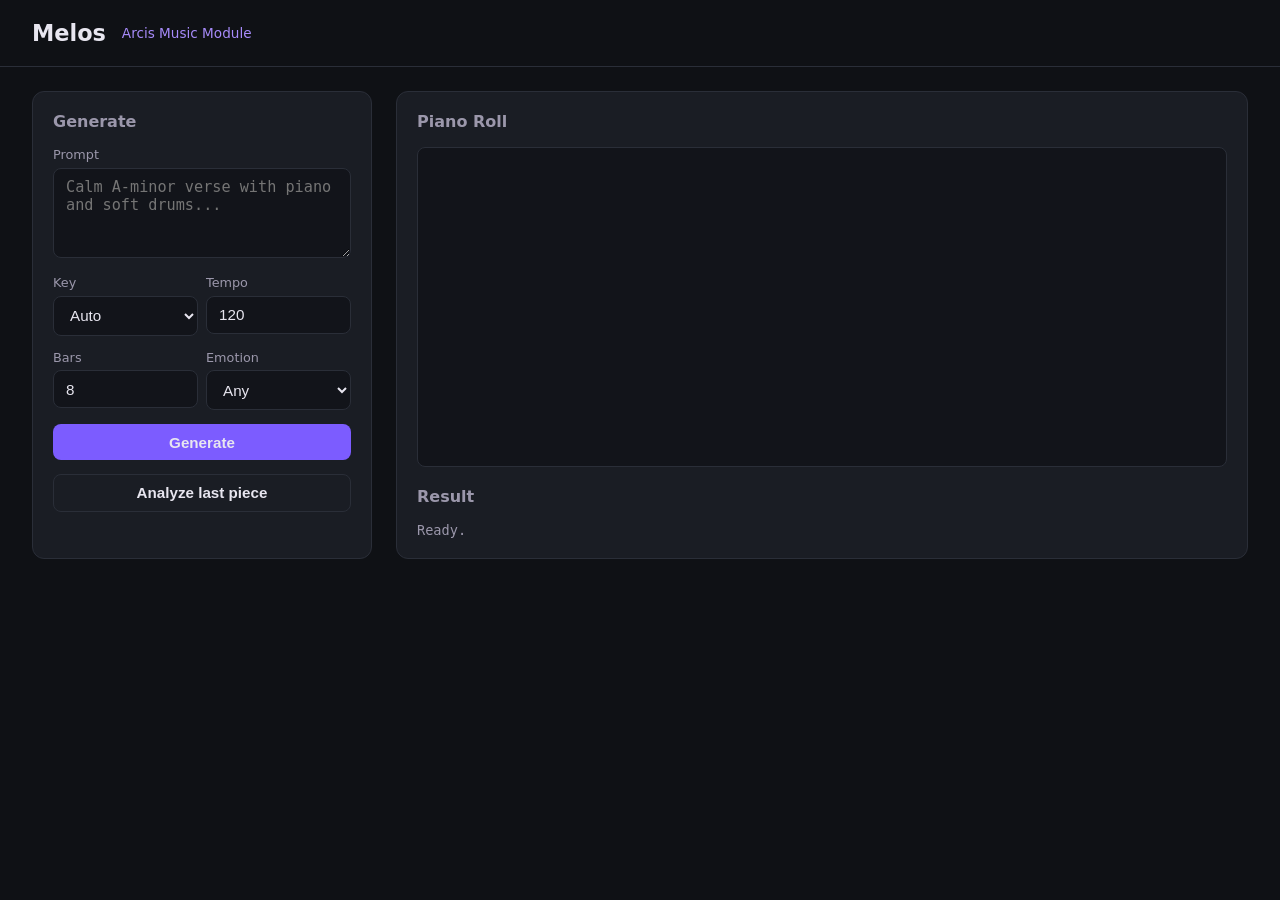
==== src/media/melos/gui/index.html @ e63b9f10 "Add user-friendly Melos web GUI (static frontend)" ====
<!DOCTYPE html>
<html lang="en">
<head>
<meta charset="UTF-8">
<meta name="viewport" content="width=device-width, initial-scale=1.0">
<title>Melos — Arcis Music</title>
<style>
  :root {
    --bg: #0f1115;
    --panel: #1a1d24;
    --accent: #7c5cff;
    --accent-soft: #a78bfa;
    --text: #e8e6f0;
    --muted: #9b97ab;
    --border: #2a2e38;
  }
  * { box-sizing: border-box; }
  body {
    margin: 0;
    font-family: system-ui, -apple-system, Segoe UI, Roboto, sans-serif;
    background: var(--bg);
    color: var(--text);
    min-height: 100vh;
  }
  header {
    padding: 1.25rem 2rem;
    border-bottom: 1px solid var(--border);
    display: flex;
    align-items: center;
    gap: 1rem;
  }
  header h1 { margin: 0; font-size: 1.4rem; font-weight: 600; }
  header .tag { color: var(--accent-soft); font-size: 0.85rem; }
  main {
    display: grid;
    grid-template-columns: 340px 1fr;
    gap: 1.5rem;
    padding: 1.5rem 2rem;
    max-width: 1400px;
    margin: 0 auto;
  }
  .panel {
    background: var(--panel);
    border: 1px solid var(--border);
    border-radius: 12px;
    padding: 1.25rem;
  }
  h2 { margin: 0 0 1rem; font-size: 1rem; font-weight: 600; color: var(--muted); }
  label { display: block; font-size: 0.8rem; color: var(--muted); margin-bottom: 0.35rem; }
  input, select, textarea, button {
    width: 100%;
    background: #12141a;
    border: 1px solid var(--border);
    color: var(--text);
    border-radius: 8px;
    padding: 0.6rem 0.75rem;
    font-size: 0.95rem;
    margin-bottom: 0.85rem;
  }
  textarea { min-height: 90px; resize: vertical; }
  button {
    background: var(--accent);
    border: none;
    font-weight: 600;
    cursor: pointer;
    transition: background 0.15s;
  }
  button:hover { background: #6a4de0; }
  button.secondary { background: transparent; border: 1px solid var(--border); }
  .row { display: flex; gap: 0.5rem; }
  .row > * { flex: 1; }
  #piano-roll {
    height: 320px;
    background: #12141a;
    border-radius: 8px;
    border: 1px solid var(--border);
    position: relative;
    overflow: hidden;
  }
  .note-bar {
    position: absolute;
    background: var(--accent);
    border-radius: 3px;
    opacity: 0.9;
  }
  #output {
    white-space: pre-wrap;
    font-family: ui-monospace, SFMono-Regular, Menlo, monospace;
    font-size: 0.85rem;
    color: var(--muted);
    max-height: 200px;
    overflow: auto;
  }
  @media (max-width: 800px) {
    main { grid-template-columns: 1fr; }
  }
</style>
</head>
<body>
<header>
  <h1>Melos</h1>
  <span class="tag">Arcis Music Module</span>
</header>

<main>
  <div class="panel">
    <h2>Generate</h2>
    <label>Prompt</label>
    <textarea id="prompt" placeholder="Calm A-minor verse with piano and soft drums..."></textarea>

    <div class="row">
      <div>
        <label>Key</label>
        <select id="key">
          <option value="">Auto</option>
          <option>C major</option><option>A minor</option>
          <option>G major</option><option>E minor</option>
          <option>D major</option><option>B minor</option>
        </select>
      </div>
      <div>
        <label>Tempo</label>
        <input type="number" id="tempo" value="120" min="40" max="200">
      </div>
    </div>

    <div class="row">
      <div>
        <label>Bars</label>
        <input type="number" id="bars" value="8" min="1" max="64">
      </div>
      <div>
        <label>Emotion</label>
        <select id="emotion">
          <option value="">Any</option>
          <option>calm</option><option>energetic</option>
          <option>happy</option><option>sad</option>
          <option>dark</option><option>bright</option>
        </select>
      </div>
    </div>

    <button id="generate">Generate</button>
    <button class="secondary" id="analyze">Analyze last piece</button>
  </div>

  <div class="panel">
    <h2>Piano Roll</h2>
    <div id="piano-roll"></div>
    <h2 style="margin-top:1.25rem">Result</h2>
    <div id="output">Ready.</div>
  </div>
</main>

<script>
const API = window.location.origin; // same origin as Arcis server

function drawRoll(notes) {
  const roll = document.getElementById('piano-roll');
  roll.innerHTML = '';
  if (!notes || !notes.length) return;
  const maxTick = Math.max(...notes.map(n => n.start_tick + n.duration_ticks), 1);
  const minPitch = Math.min(...notes.map(n => n.pitch));
  const maxPitch = Math.max(...notes.map(n => n.pitch));
  const range = Math.max(maxPitch - minPitch, 1);
  notes.forEach(n => {
    const bar = document.createElement('div');
    bar.className = 'note-bar';
    const left = (n.start_tick / maxTick) * 100;
    const width = (n.duration_ticks / maxTick) * 100;
    const top = ((maxPitch - n.pitch) / range) * 100;
    bar.style.left = left + '%';
    bar.style.width = Math.max(width, 0.8) + '%';
    bar.style.top = top + '%';
    bar.style.height = '8%';
    roll.appendChild(bar);
  });
}

let lastPiece = null;

document.getElementById('generate').onclick = async () => {
  const prompt = document.getElementById('prompt').value;
  const tempo = Number(document.getElementById('tempo').value);
  const bars = Number(document.getElementById('bars').value);
  const emotion = document.getElementById('emotion').value;
  const key = document.getElementById('key').value;

  document.getElementById('output').textContent = 'Generating...';
  try {
    // Calls Arcis agent tool endpoint (adjust path to match your router)
    const res = await fetch(API + '/api/melos/generate', {
      method: 'POST',
      headers: { 'Content-Type': 'application/json' },
      body: JSON.stringify({
        text: prompt,
        attributes: {
          tempo_bpm: tempo,
          bars,
          emotion: emotion || null,
          // key parsing left simple for now
        }
      })
    });
    const data = await res.json();
    lastPiece = data.piece || data;
    const notes = (lastPiece.tracks && lastPiece.tracks[0] && lastPiece.tracks[0].events) || [];
    drawRoll(notes);
    document.getElementById('output').textContent = JSON.stringify(data, null, 2);
  } catch (e) {
    document.getElementById('output').textContent = 'Error: ' + e.message +
      '\n\n(Make sure Arcis is running and the /api/melos/* routes are registered.)';
  }
};

document.getElementById('analyze').onclick = async () => {
  if (!lastPiece) {
    document.getElementById('output').textContent = 'Generate a piece first.';
    return;
  }
  document.getElementById('output').textContent = 'Analyzing...';
  try {
    const res = await fetch(API + '/api/melos/analyze', {
      method: 'POST',
      headers: { 'Content-Type': 'application/json' },
      body: JSON.stringify({ piece: lastPiece })
    });
    const data = await res.json();
    document.getElementById('output').textContent = JSON.stringify(data, null, 2);
  } catch (e) {
    document.getElementById('output').textContent = 'Error: ' + e.message;
  }
};
</script>
</body>
</html>
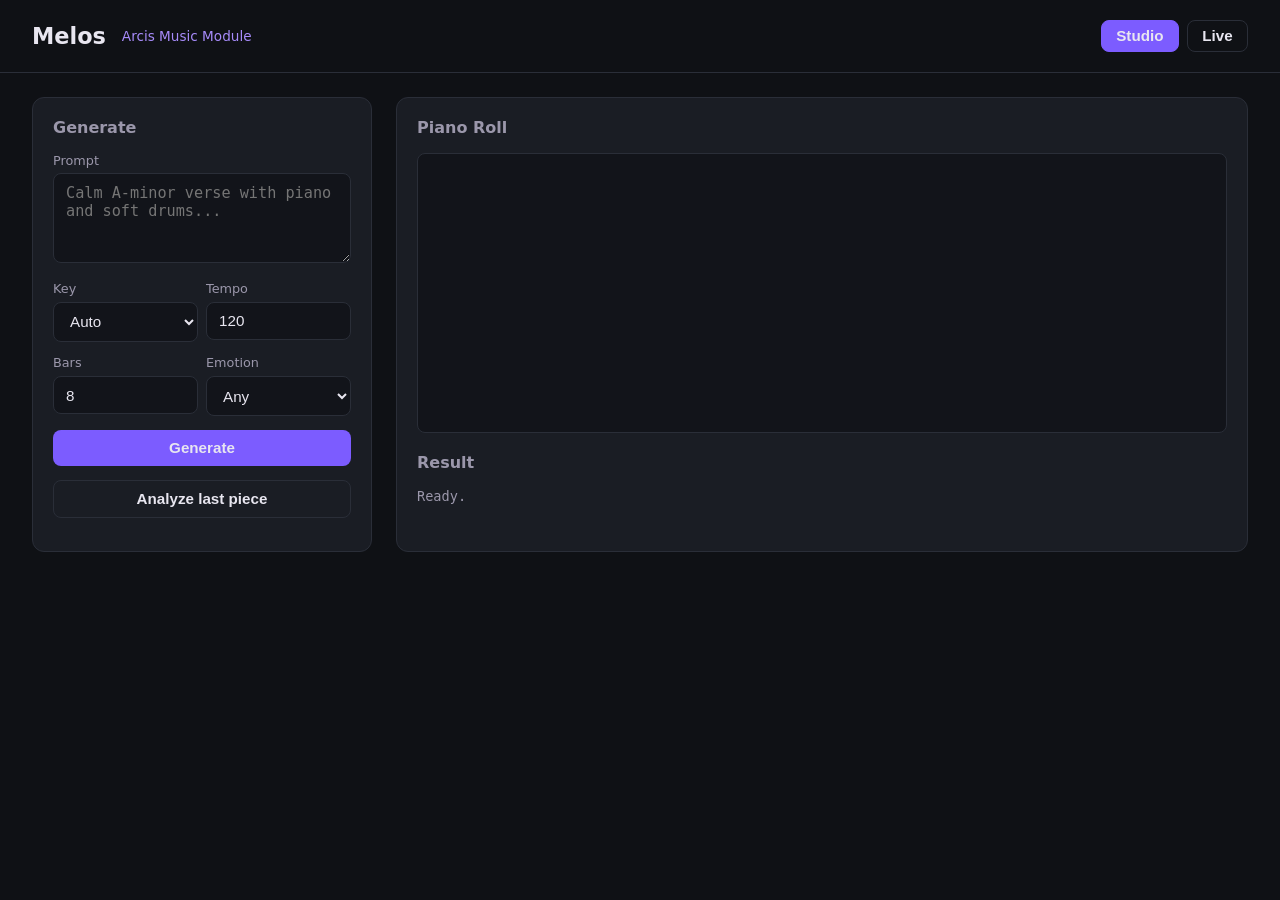
==== commit be57c2fe: "Melos live performance mode: streaming GUI + AI MIDI tone modulation from crowd prompts" ====
--- a/src/media/melos/gui/index.html
+++ b/src/media/melos/gui/index.html
@@ -13,6 +13,7 @@
     --text: #e8e6f0;
     --muted: #9b97ab;
     --border: #2a2e38;
+    --live: #22c55e;
   }
   * { box-sizing: border-box; }
   body {
@@ -31,6 +32,19 @@
   }
   header h1 { margin: 0; font-size: 1.4rem; font-weight: 600; }
   header .tag { color: var(--accent-soft); font-size: 0.85rem; }
+  .tabs {
+    display: flex;
+    gap: 0.5rem;
+    margin-left: auto;
+  }
+  .tabs button {
+    width: auto;
+    padding: 0.4rem 0.9rem;
+    margin: 0;
+    background: transparent;
+    border: 1px solid var(--border);
+  }
+  .tabs button.active { background: var(--accent); border-color: var(--accent); }
   main {
     display: grid;
     grid-template-columns: 340px 1fr;
@@ -67,10 +81,11 @@
   }
   button:hover { background: #6a4de0; }
   button.secondary { background: transparent; border: 1px solid var(--border); }
+  button.live { background: var(--live); }
   .row { display: flex; gap: 0.5rem; }
   .row > * { flex: 1; }
-  #piano-roll {
-    height: 320px;
+  #piano-roll, #live-roll {
+    height: 280px;
     background: #12141a;
     border-radius: 8px;
     border: 1px solid var(--border);
@@ -83,13 +98,24 @@
     border-radius: 3px;
     opacity: 0.9;
   }
-  #output {
+  #output, #live-status {
     white-space: pre-wrap;
     font-family: ui-monospace, SFMono-Regular, Menlo, monospace;
     font-size: 0.85rem;
     color: var(--muted);
-    max-height: 200px;
+    max-height: 160px;
     overflow: auto;
+  }
+  .hidden { display: none; }
+  .crowd-feed {
+    max-height: 120px;
+    overflow-y: auto;
+    font-size: 0.8rem;
+    color: var(--muted);
+    background: #12141a;
+    border-radius: 8px;
+    padding: 0.5rem;
+    margin-bottom: 0.75rem;
   }
   @media (max-width: 800px) {
     main { grid-template-columns: 1fr; }
@@ -100,50 +126,28 @@
 <header>
   <h1>Melos</h1>
   <span class="tag">Arcis Music Module</span>
+  <div class="tabs">
+    <button id="tab-studio" class="active">Studio</button>
+    <button id="tab-live">Live</button>
+  </div>
 </header>
 
-<main>
+<main id="studio-view">
   <div class="panel">
     <h2>Generate</h2>
     <label>Prompt</label>
     <textarea id="prompt" placeholder="Calm A-minor verse with piano and soft drums..."></textarea>
-
     <div class="row">
-      <div>
-        <label>Key</label>
-        <select id="key">
-          <option value="">Auto</option>
-          <option>C major</option><option>A minor</option>
-          <option>G major</option><option>E minor</option>
-          <option>D major</option><option>B minor</option>
-        </select>
-      </div>
-      <div>
-        <label>Tempo</label>
-        <input type="number" id="tempo" value="120" min="40" max="200">
-      </div>
+      <div><label>Key</label><select id="key"><option value="">Auto</option><option>C major</option><option>A minor</option><option>G major</option><option>E minor</option></select></div>
+      <div><label>Tempo</label><input type="number" id="tempo" value="120" min="40" max="200"></div>
     </div>
-
     <div class="row">
-      <div>
-        <label>Bars</label>
-        <input type="number" id="bars" value="8" min="1" max="64">
-      </div>
-      <div>
-        <label>Emotion</label>
-        <select id="emotion">
-          <option value="">Any</option>
-          <option>calm</option><option>energetic</option>
-          <option>happy</option><option>sad</option>
-          <option>dark</option><option>bright</option>
-        </select>
-      </div>
+      <div><label>Bars</label><input type="number" id="bars" value="8" min="1" max="64"></div>
+      <div><label>Emotion</label><select id="emotion"><option value="">Any</option><option>calm</option><option>energetic</option><option>happy</option><option>sad</option></select></div>
     </div>
-
     <button id="generate">Generate</button>
     <button class="secondary" id="analyze">Analyze last piece</button>
   </div>
-
   <div class="panel">
     <h2>Piano Roll</h2>
     <div id="piano-roll"></div>
@@ -152,11 +156,50 @@
   </div>
 </main>
 
+<main id="live-view" class="hidden">
+  <div class="panel">
+    <h2>Live Performance</h2>
+    <label>Base prompt / style</label>
+    <textarea id="live-base" placeholder="Ambient dark synth, evolving pads..."></textarea>
+    <div class="row">
+      <div><label>Tempo</label><input type="number" id="live-tempo" value="96"></div>
+      <div><label>Density</label><input type="range" id="live-density" min="0" max="100" value="40"></div>
+    </div>
+    <button id="live-start" class="live">Start Live</button>
+    <button id="live-stop" class="secondary" disabled>Stop</button>
+
+    <h2 style="margin-top:1.25rem">Crowd Modulation</h2>
+    <label>Crowd prompt (tone / mood shift)</label>
+    <input id="crowd-prompt" placeholder="make it brighter / add tension / softer">
+    <button id="crowd-send" class="secondary">Send to AI</button>
+    <div class="crowd-feed" id="crowd-feed">Waiting for crowd prompts...</div>
+  </div>
+  <div class="panel">
+    <h2>Live Piano Roll</h2>
+    <div id="live-roll"></div>
+    <h2 style="margin-top:1.25rem">Live Status</h2>
+    <div id="live-status">Idle.</div>
+  </div>
+</main>
+
 <script>
-const API = window.location.origin; // same origin as Arcis server
-
-function drawRoll(notes) {
-  const roll = document.getElementById('piano-roll');
+const API = window.location.origin;
+let lastPiece = null;
+let liveTimer = null;
+let liveNotes = [];
+let liveTick = 0;
+
+function showTab(name) {
+  document.getElementById('studio-view').classList.toggle('hidden', name !== 'studio');
+  document.getElementById('live-view').classList.toggle('hidden', name !== 'live');
+  document.getElementById('tab-studio').classList.toggle('active', name === 'studio');
+  document.getElementById('tab-live').classList.toggle('active', name === 'live');
+}
+document.getElementById('tab-studio').onclick = () => showTab('studio');
+document.getElementById('tab-live').onclick = () => showTab('live');
+
+function drawRoll(containerId, notes) {
+  const roll = document.getElementById(containerId);
   roll.innerHTML = '';
   if (!notes || !notes.length) return;
   const maxTick = Math.max(...notes.map(n => n.start_tick + n.duration_ticks), 1);
@@ -177,47 +220,31 @@
   });
 }
 
-let lastPiece = null;
-
+// Studio generate
 document.getElementById('generate').onclick = async () => {
   const prompt = document.getElementById('prompt').value;
   const tempo = Number(document.getElementById('tempo').value);
   const bars = Number(document.getElementById('bars').value);
   const emotion = document.getElementById('emotion').value;
-  const key = document.getElementById('key').value;
-
   document.getElementById('output').textContent = 'Generating...';
   try {
-    // Calls Arcis agent tool endpoint (adjust path to match your router)
     const res = await fetch(API + '/api/melos/generate', {
       method: 'POST',
       headers: { 'Content-Type': 'application/json' },
-      body: JSON.stringify({
-        text: prompt,
-        attributes: {
-          tempo_bpm: tempo,
-          bars,
-          emotion: emotion || null,
-          // key parsing left simple for now
-        }
-      })
+      body: JSON.stringify({ text: prompt, attributes: { tempo_bpm: tempo, bars, emotion: emotion || null } })
     });
     const data = await res.json();
     lastPiece = data.piece || data;
     const notes = (lastPiece.tracks && lastPiece.tracks[0] && lastPiece.tracks[0].events) || [];
-    drawRoll(notes);
+    drawRoll('piano-roll', notes);
     document.getElementById('output').textContent = JSON.stringify(data, null, 2);
   } catch (e) {
-    document.getElementById('output').textContent = 'Error: ' + e.message +
-      '\n\n(Make sure Arcis is running and the /api/melos/* routes are registered.)';
+    document.getElementById('output').textContent = 'Error: ' + e.message;
   }
 };
 
 document.getElementById('analyze').onclick = async () => {
-  if (!lastPiece) {
-    document.getElementById('output').textContent = 'Generate a piece first.';
-    return;
-  }
+  if (!lastPiece) return;
   document.getElementById('output').textContent = 'Analyzing...';
   try {
     const res = await fetch(API + '/api/melos/analyze', {
@@ -225,10 +252,80 @@
       headers: { 'Content-Type': 'application/json' },
       body: JSON.stringify({ piece: lastPiece })
     });
-    const data = await res.json();
-    document.getElementById('output').textContent = JSON.stringify(data, null, 2);
+    document.getElementById('output').textContent = JSON.stringify(await res.json(), null, 2);
   } catch (e) {
     document.getElementById('output').textContent = 'Error: ' + e.message;
+  }
+};
+
+// Live mode
+function appendCrowd(msg) {
+  const feed = document.getElementById('crowd-feed');
+  const line = document.createElement('div');
+  line.textContent = new Date().toLocaleTimeString() + ' — ' + msg;
+  feed.prepend(line);
+}
+
+document.getElementById('live-start').onclick = () => {
+  document.getElementById('live-start').disabled = true;
+  document.getElementById('live-stop').disabled = false;
+  document.getElementById('live-status').textContent = 'Live: generating bars...';
+  liveNotes = [];
+  liveTick = 0;
+  liveTimer = setInterval(async () => {
+    // Request a short bar from the Melos generate tool, conditioned on current attributes + any crowd shifts
+    const base = document.getElementById('live-base').value;
+    const tempo = Number(document.getElementById('live-tempo').value);
+    const density = Number(document.getElementById('live-density').value) / 100;
+    try {
+      const res = await fetch(API + '/api/melos/live/step', {
+        method: 'POST',
+        headers: { 'Content-Type': 'application/json' },
+        body: JSON.stringify({
+          base_prompt: base,
+          tempo_bpm: tempo,
+          density,
+          current_tick: liveTick
+        })
+      });
+      const data = await res.json();
+      const newNotes = data.notes || [];
+      liveNotes = liveNotes.concat(newNotes).slice(-64); // keep recent window
+      liveTick += 480 * 4; // advance one bar
+      drawRoll('live-roll', liveNotes);
+      document.getElementById('live-status').textContent =
+        'Live • bar tick ' + liveTick + ' • notes ' + liveNotes.length;
+    } catch (e) {
+      document.getElementById('live-status').textContent = 'Live error: ' + e.message;
+    }
+  }, 2000); // ~1 bar every 2s for demo; real system can be tighter
+};
+
+document.getElementById('live-stop').onclick = () => {
+  clearInterval(liveTimer);
+  document.getElementById('live-start').disabled = false;
+  document.getElementById('live-stop').disabled = true;
+  document.getElementById('live-status').textContent = 'Stopped.';
+};
+
+document.getElementById('crowd-send').onclick = async () => {
+  const prompt = document.getElementById('crowd-prompt').value.trim();
+  if (!prompt) return;
+  appendCrowd('Crowd: ' + prompt);
+  document.getElementById('crowd-prompt').value = '';
+  try {
+    const res = await fetch(API + '/api/melos/live/modulate', {
+      method: 'POST',
+      headers: { 'Content-Type': 'application/json' },
+      body: JSON.stringify({ prompt })
+    });
+    const data = await res.json();
+    appendCrowd('AI: ' + (data.summary || 'modulation applied'));
+    // Optionally update local controls from returned attributes
+    if (data.tempo_bpm) document.getElementById('live-tempo').value = data.tempo_bpm;
+    if (data.density != null) document.getElementById('live-density').value = data.density * 100;
+  } catch (e) {
+    appendCrowd('Error: ' + e.message);
   }
 };
 </script>
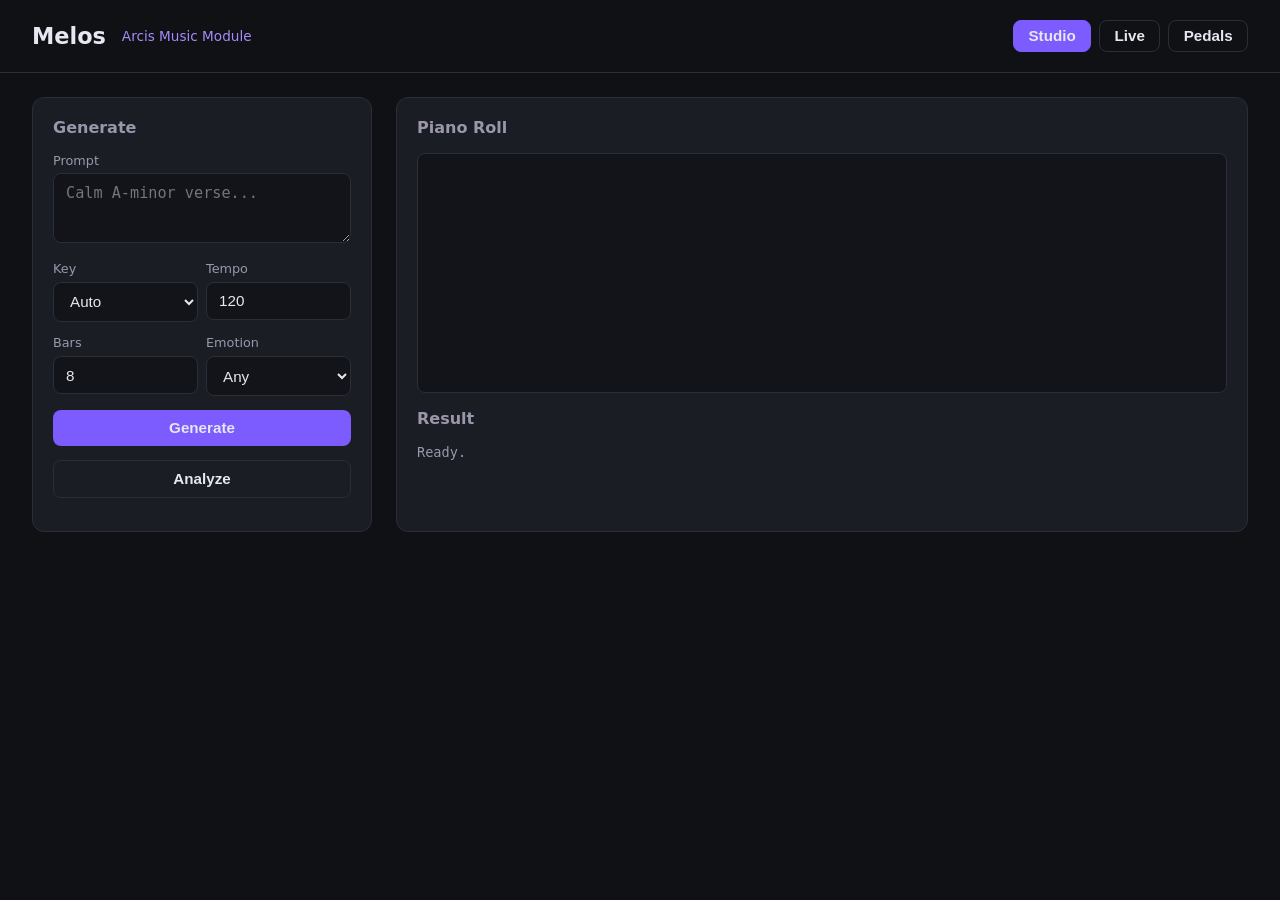
==== commit 6e434cf6: "Melos: instrument support + crowd-built effects pedals with performer approval" ====
--- a/src/media/melos/gui/index.html
+++ b/src/media/melos/gui/index.html
@@ -6,120 +6,36 @@
 <title>Melos — Arcis Music</title>
 <style>
   :root {
-    --bg: #0f1115;
-    --panel: #1a1d24;
-    --accent: #7c5cff;
-    --accent-soft: #a78bfa;
-    --text: #e8e6f0;
-    --muted: #9b97ab;
-    --border: #2a2e38;
-    --live: #22c55e;
+    --bg: #0f1115; --panel: #1a1d24; --accent: #7c5cff; --accent-soft: #a78bfa;
+    --text: #e8e6f0; --muted: #9b97ab; --border: #2a2e38; --live: #22c55e;
   }
   * { box-sizing: border-box; }
-  body {
-    margin: 0;
-    font-family: system-ui, -apple-system, Segoe UI, Roboto, sans-serif;
-    background: var(--bg);
-    color: var(--text);
-    min-height: 100vh;
-  }
-  header {
-    padding: 1.25rem 2rem;
-    border-bottom: 1px solid var(--border);
-    display: flex;
-    align-items: center;
-    gap: 1rem;
-  }
-  header h1 { margin: 0; font-size: 1.4rem; font-weight: 600; }
+  body { margin: 0; font-family: system-ui, sans-serif; background: var(--bg); color: var(--text); }
+  header { padding: 1.25rem 2rem; border-bottom: 1px solid var(--border); display: flex; align-items: center; gap: 1rem; }
+  header h1 { margin: 0; font-size: 1.4rem; }
   header .tag { color: var(--accent-soft); font-size: 0.85rem; }
-  .tabs {
-    display: flex;
-    gap: 0.5rem;
-    margin-left: auto;
-  }
-  .tabs button {
-    width: auto;
-    padding: 0.4rem 0.9rem;
-    margin: 0;
-    background: transparent;
-    border: 1px solid var(--border);
-  }
+  .tabs { display: flex; gap: 0.5rem; margin-left: auto; }
+  .tabs button { width: auto; padding: 0.4rem 0.9rem; margin: 0; background: transparent; border: 1px solid var(--border); }
   .tabs button.active { background: var(--accent); border-color: var(--accent); }
-  main {
-    display: grid;
-    grid-template-columns: 340px 1fr;
-    gap: 1.5rem;
-    padding: 1.5rem 2rem;
-    max-width: 1400px;
-    margin: 0 auto;
-  }
-  .panel {
-    background: var(--panel);
-    border: 1px solid var(--border);
-    border-radius: 12px;
-    padding: 1.25rem;
-  }
-  h2 { margin: 0 0 1rem; font-size: 1rem; font-weight: 600; color: var(--muted); }
+  main { display: grid; grid-template-columns: 340px 1fr; gap: 1.5rem; padding: 1.5rem 2rem; max-width: 1400px; margin: 0 auto; }
+  .panel { background: var(--panel); border: 1px solid var(--border); border-radius: 12px; padding: 1.25rem; }
+  h2 { margin: 0 0 1rem; font-size: 1rem; color: var(--muted); }
   label { display: block; font-size: 0.8rem; color: var(--muted); margin-bottom: 0.35rem; }
   input, select, textarea, button {
-    width: 100%;
-    background: #12141a;
-    border: 1px solid var(--border);
-    color: var(--text);
-    border-radius: 8px;
-    padding: 0.6rem 0.75rem;
-    font-size: 0.95rem;
-    margin-bottom: 0.85rem;
+    width: 100%; background: #12141a; border: 1px solid var(--border); color: var(--text);
+    border-radius: 8px; padding: 0.6rem 0.75rem; font-size: 0.95rem; margin-bottom: 0.85rem;
   }
-  textarea { min-height: 90px; resize: vertical; }
-  button {
-    background: var(--accent);
-    border: none;
-    font-weight: 600;
-    cursor: pointer;
-    transition: background 0.15s;
-  }
-  button:hover { background: #6a4de0; }
+  textarea { min-height: 70px; resize: vertical; }
+  button { background: var(--accent); border: none; font-weight: 600; cursor: pointer; }
   button.secondary { background: transparent; border: 1px solid var(--border); }
   button.live { background: var(--live); }
-  .row { display: flex; gap: 0.5rem; }
-  .row > * { flex: 1; }
-  #piano-roll, #live-roll {
-    height: 280px;
-    background: #12141a;
-    border-radius: 8px;
-    border: 1px solid var(--border);
-    position: relative;
-    overflow: hidden;
-  }
-  .note-bar {
-    position: absolute;
-    background: var(--accent);
-    border-radius: 3px;
-    opacity: 0.9;
-  }
-  #output, #live-status {
-    white-space: pre-wrap;
-    font-family: ui-monospace, SFMono-Regular, Menlo, monospace;
-    font-size: 0.85rem;
-    color: var(--muted);
-    max-height: 160px;
-    overflow: auto;
-  }
+  .row { display: flex; gap: 0.5rem; } .row > * { flex: 1; }
+  #piano-roll, #live-roll { height: 240px; background: #12141a; border-radius: 8px; border: 1px solid var(--border); position: relative; overflow: hidden; }
+  .note-bar { position: absolute; background: var(--accent); border-radius: 3px; opacity: 0.9; }
+  #output, #live-status { white-space: pre-wrap; font-family: ui-monospace, monospace; font-size: 0.85rem; color: var(--muted); max-height: 140px; overflow: auto; }
   .hidden { display: none; }
-  .crowd-feed {
-    max-height: 120px;
-    overflow-y: auto;
-    font-size: 0.8rem;
-    color: var(--muted);
-    background: #12141a;
-    border-radius: 8px;
-    padding: 0.5rem;
-    margin-bottom: 0.75rem;
-  }
-  @media (max-width: 800px) {
-    main { grid-template-columns: 1fr; }
-  }
+  .crowd-feed, .pedal-list { max-height: 140px; overflow-y: auto; font-size: 0.8rem; color: var(--muted); background: #12141a; border-radius: 8px; padding: 0.5rem; margin-bottom: 0.75rem; }
+  @media (max-width: 800px) { main { grid-template-columns: 1fr; } }
 </style>
 </head>
 <body>
@@ -129,205 +45,216 @@
   <div class="tabs">
     <button id="tab-studio" class="active">Studio</button>
     <button id="tab-live">Live</button>
+    <button id="tab-pedals">Pedals</button>
   </div>
 </header>
 
 <main id="studio-view">
   <div class="panel">
     <h2>Generate</h2>
-    <label>Prompt</label>
-    <textarea id="prompt" placeholder="Calm A-minor verse with piano and soft drums..."></textarea>
-    <div class="row">
-      <div><label>Key</label><select id="key"><option value="">Auto</option><option>C major</option><option>A minor</option><option>G major</option><option>E minor</option></select></div>
-      <div><label>Tempo</label><input type="number" id="tempo" value="120" min="40" max="200"></div>
-    </div>
-    <div class="row">
-      <div><label>Bars</label><input type="number" id="bars" value="8" min="1" max="64"></div>
-      <div><label>Emotion</label><select id="emotion"><option value="">Any</option><option>calm</option><option>energetic</option><option>happy</option><option>sad</option></select></div>
+    <label>Prompt</label><textarea id="prompt" placeholder="Calm A-minor verse..."></textarea>
+    <div class="row">
+      <div><label>Key</label><select id="key"><option value="">Auto</option><option>C major</option><option>A minor</option></select></div>
+      <div><label>Tempo</label><input type="number" id="tempo" value="120"></div>
+    </div>
+    <div class="row">
+      <div><label>Bars</label><input type="number" id="bars" value="8"></div>
+      <div><label>Emotion</label><select id="emotion"><option value="">Any</option><option>calm</option><option>energetic</option></select></div>
     </div>
     <button id="generate">Generate</button>
-    <button class="secondary" id="analyze">Analyze last piece</button>
-  </div>
-  <div class="panel">
-    <h2>Piano Roll</h2>
-    <div id="piano-roll"></div>
-    <h2 style="margin-top:1.25rem">Result</h2>
-    <div id="output">Ready.</div>
+    <button class="secondary" id="analyze">Analyze</button>
+  </div>
+  <div class="panel">
+    <h2>Piano Roll</h2><div id="piano-roll"></div>
+    <h2 style="margin-top:1rem">Result</h2><div id="output">Ready.</div>
   </div>
 </main>
 
 <main id="live-view" class="hidden">
   <div class="panel">
     <h2>Live Performance</h2>
-    <label>Base prompt / style</label>
-    <textarea id="live-base" placeholder="Ambient dark synth, evolving pads..."></textarea>
+    <label>Base prompt</label><textarea id="live-base" placeholder="Ambient dark synth..."></textarea>
     <div class="row">
       <div><label>Tempo</label><input type="number" id="live-tempo" value="96"></div>
       <div><label>Density</label><input type="range" id="live-density" min="0" max="100" value="40"></div>
     </div>
     <button id="live-start" class="live">Start Live</button>
     <button id="live-stop" class="secondary" disabled>Stop</button>
-
-    <h2 style="margin-top:1.25rem">Crowd Modulation</h2>
-    <label>Crowd prompt (tone / mood shift)</label>
-    <input id="crowd-prompt" placeholder="make it brighter / add tension / softer">
-    <button id="crowd-send" class="secondary">Send to AI</button>
-    <div class="crowd-feed" id="crowd-feed">Waiting for crowd prompts...</div>
-  </div>
-  <div class="panel">
-    <h2>Live Piano Roll</h2>
-    <div id="live-roll"></div>
-    <h2 style="margin-top:1.25rem">Live Status</h2>
-    <div id="live-status">Idle.</div>
+    <h2 style="margin-top:1rem">Crowd Modulation</h2>
+    <input id="crowd-prompt" placeholder="make it brighter / softer...">
+    <button id="crowd-send" class="secondary">Send</button>
+    <div class="crowd-feed" id="crowd-feed">Waiting...</div>
+  </div>
+  <div class="panel">
+    <h2>Live Piano Roll</h2><div id="live-roll"></div>
+    <h2 style="margin-top:1rem">Status</h2><div id="live-status">Idle.</div>
+  </div>
+</main>
+
+<main id="pedals-view" class="hidden">
+  <div class="panel">
+    <h2>Build a Pedal</h2>
+    <label>Pedal name</label><input id="pedal-name" placeholder="Warm Chorus">
+    <label>Target instrument</label>
+    <select id="pedal-instrument">
+      <option>Piano</option><option>Synth Lead</option><option>Synth Pad</option>
+      <option>Bass</option><option>Drums</option><option>Guitar</option><option>Strings</option>
+    </select>
+    <label>Description</label><textarea id="pedal-desc" placeholder="Adds warmth and slight pitch drift..."></textarea>
+    <div class="row">
+      <div><label>Pitch shift</label><input type="number" id="pedal-pitch" value="0" min="-12" max="12"></div>
+      <div><label>Velocity scale</label><input type="number" id="pedal-vel" value="1.0" step="0.1" min="0.1" max="2"></div>
+    </div>
+    <div class="row">
+      <div><label>Reverb</label><input type="range" id="pedal-reverb" min="0" max="100" value="0"></div>
+      <div><label>Delay (ticks)</label><input type="number" id="pedal-delay" value="0"></div>
+    </div>
+    <button id="pedal-submit">Submit Pedal</button>
+  </div>
+  <div class="panel">
+    <h2>Submitted Pedals</h2>
+    <div class="pedal-list" id="pedal-list">None yet.</div>
+    <button class="secondary" id="pedal-refresh">Refresh</button>
+    <p style="font-size:0.8rem;color:var(--muted)">Performer can approve / activate from the live session.</p>
   </div>
 </main>
 
 <script>
 const API = window.location.origin;
-let lastPiece = null;
-let liveTimer = null;
-let liveNotes = [];
-let liveTick = 0;
+let lastPiece = null, liveTimer = null, liveNotes = [], liveTick = 0;
 
 function showTab(name) {
-  document.getElementById('studio-view').classList.toggle('hidden', name !== 'studio');
-  document.getElementById('live-view').classList.toggle('hidden', name !== 'live');
-  document.getElementById('tab-studio').classList.toggle('active', name === 'studio');
-  document.getElementById('tab-live').classList.toggle('active', name === 'live');
+  ['studio','live','pedals'].forEach(t => {
+    document.getElementById(t+'-view').classList.toggle('hidden', t !== name);
+    document.getElementById('tab-'+t).classList.toggle('active', t === name);
+  });
 }
 document.getElementById('tab-studio').onclick = () => showTab('studio');
 document.getElementById('tab-live').onclick = () => showTab('live');
-
-function drawRoll(containerId, notes) {
-  const roll = document.getElementById(containerId);
-  roll.innerHTML = '';
-  if (!notes || !notes.length) return;
+document.getElementById('tab-pedals').onclick = () => showTab('pedals');
+
+function drawRoll(id, notes) {
+  const roll = document.getElementById(id); roll.innerHTML = '';
+  if (!notes?.length) return;
   const maxTick = Math.max(...notes.map(n => n.start_tick + n.duration_ticks), 1);
-  const minPitch = Math.min(...notes.map(n => n.pitch));
-  const maxPitch = Math.max(...notes.map(n => n.pitch));
-  const range = Math.max(maxPitch - minPitch, 1);
+  const minP = Math.min(...notes.map(n => n.pitch)), maxP = Math.max(...notes.map(n => n.pitch));
+  const range = Math.max(maxP - minP, 1);
   notes.forEach(n => {
-    const bar = document.createElement('div');
-    bar.className = 'note-bar';
-    const left = (n.start_tick / maxTick) * 100;
-    const width = (n.duration_ticks / maxTick) * 100;
-    const top = ((maxPitch - n.pitch) / range) * 100;
-    bar.style.left = left + '%';
-    bar.style.width = Math.max(width, 0.8) + '%';
-    bar.style.top = top + '%';
+    const bar = document.createElement('div'); bar.className = 'note-bar';
+    bar.style.left = (n.start_tick / maxTick * 100) + '%';
+    bar.style.width = Math.max(n.duration_ticks / maxTick * 100, 0.8) + '%';
+    bar.style.top = ((maxP - n.pitch) / range * 100) + '%';
     bar.style.height = '8%';
     roll.appendChild(bar);
   });
 }
 
-// Studio generate
+// Studio
 document.getElementById('generate').onclick = async () => {
-  const prompt = document.getElementById('prompt').value;
-  const tempo = Number(document.getElementById('tempo').value);
-  const bars = Number(document.getElementById('bars').value);
-  const emotion = document.getElementById('emotion').value;
+  const body = {
+    text: document.getElementById('prompt').value,
+    attributes: {
+      tempo_bpm: +document.getElementById('tempo').value,
+      bars: +document.getElementById('bars').value,
+      emotion: document.getElementById('emotion').value || null
+    }
+  };
   document.getElementById('output').textContent = 'Generating...';
   try {
-    const res = await fetch(API + '/api/melos/generate', {
-      method: 'POST',
-      headers: { 'Content-Type': 'application/json' },
-      body: JSON.stringify({ text: prompt, attributes: { tempo_bpm: tempo, bars, emotion: emotion || null } })
-    });
+    const res = await fetch(API + '/api/melos/generate', { method:'POST', headers:{'Content-Type':'application/json'}, body: JSON.stringify(body) });
     const data = await res.json();
     lastPiece = data.piece || data;
-    const notes = (lastPiece.tracks && lastPiece.tracks[0] && lastPiece.tracks[0].events) || [];
-    drawRoll('piano-roll', notes);
+    drawRoll('piano-roll', lastPiece.tracks?.[0]?.events || []);
     document.getElementById('output').textContent = JSON.stringify(data, null, 2);
-  } catch (e) {
-    document.getElementById('output').textContent = 'Error: ' + e.message;
-  }
-};
-
+  } catch(e) { document.getElementById('output').textContent = 'Error: ' + e.message; }
+};
 document.getElementById('analyze').onclick = async () => {
   if (!lastPiece) return;
-  document.getElementById('output').textContent = 'Analyzing...';
-  try {
-    const res = await fetch(API + '/api/melos/analyze', {
-      method: 'POST',
-      headers: { 'Content-Type': 'application/json' },
-      body: JSON.stringify({ piece: lastPiece })
-    });
+  try {
+    const res = await fetch(API + '/api/melos/analyze', { method:'POST', headers:{'Content-Type':'application/json'}, body: JSON.stringify({piece:lastPiece}) });
     document.getElementById('output').textContent = JSON.stringify(await res.json(), null, 2);
-  } catch (e) {
-    document.getElementById('output').textContent = 'Error: ' + e.message;
-  }
-};
-
-// Live mode
+  } catch(e) { document.getElementById('output').textContent = 'Error: ' + e.message; }
+};
+
+// Live
 function appendCrowd(msg) {
   const feed = document.getElementById('crowd-feed');
-  const line = document.createElement('div');
-  line.textContent = new Date().toLocaleTimeString() + ' — ' + msg;
-  feed.prepend(line);
-}
-
+  const d = document.createElement('div'); d.textContent = new Date().toLocaleTimeString() + ' — ' + msg;
+  feed.prepend(d);
+}
 document.getElementById('live-start').onclick = () => {
   document.getElementById('live-start').disabled = true;
   document.getElementById('live-stop').disabled = false;
-  document.getElementById('live-status').textContent = 'Live: generating bars...';
-  liveNotes = [];
-  liveTick = 0;
+  liveNotes = []; liveTick = 0;
   liveTimer = setInterval(async () => {
-    // Request a short bar from the Melos generate tool, conditioned on current attributes + any crowd shifts
-    const base = document.getElementById('live-base').value;
-    const tempo = Number(document.getElementById('live-tempo').value);
-    const density = Number(document.getElementById('live-density').value) / 100;
     try {
       const res = await fetch(API + '/api/melos/live/step', {
-        method: 'POST',
-        headers: { 'Content-Type': 'application/json' },
+        method:'POST', headers:{'Content-Type':'application/json'},
         body: JSON.stringify({
-          base_prompt: base,
-          tempo_bpm: tempo,
-          density,
+          base_prompt: document.getElementById('live-base').value,
+          tempo_bpm: +document.getElementById('live-tempo').value,
+          density: document.getElementById('live-density').value / 100,
           current_tick: liveTick
         })
       });
       const data = await res.json();
-      const newNotes = data.notes || [];
-      liveNotes = liveNotes.concat(newNotes).slice(-64); // keep recent window
-      liveTick += 480 * 4; // advance one bar
+      liveNotes = liveNotes.concat(data.notes || []).slice(-64);
+      liveTick += 1920;
       drawRoll('live-roll', liveNotes);
-      document.getElementById('live-status').textContent =
-        'Live • bar tick ' + liveTick + ' • notes ' + liveNotes.length;
-    } catch (e) {
-      document.getElementById('live-status').textContent = 'Live error: ' + e.message;
-    }
-  }, 2000); // ~1 bar every 2s for demo; real system can be tighter
-};
-
+      document.getElementById('live-status').textContent = 'Live • tick ' + liveTick;
+    } catch(e) { document.getElementById('live-status').textContent = 'Error: ' + e.message; }
+  }, 2000);
+};
 document.getElementById('live-stop').onclick = () => {
   clearInterval(liveTimer);
   document.getElementById('live-start').disabled = false;
   document.getElementById('live-stop').disabled = true;
   document.getElementById('live-status').textContent = 'Stopped.';
 };
-
 document.getElementById('crowd-send').onclick = async () => {
-  const prompt = document.getElementById('crowd-prompt').value.trim();
-  if (!prompt) return;
-  appendCrowd('Crowd: ' + prompt);
+  const p = document.getElementById('crowd-prompt').value.trim();
+  if (!p) return;
+  appendCrowd('Crowd: ' + p);
   document.getElementById('crowd-prompt').value = '';
   try {
-    const res = await fetch(API + '/api/melos/live/modulate', {
-      method: 'POST',
-      headers: { 'Content-Type': 'application/json' },
-      body: JSON.stringify({ prompt })
+    const res = await fetch(API + '/api/melos/live/modulate', { method:'POST', headers:{'Content-Type':'application/json'}, body: JSON.stringify({prompt:p}) });
+    const data = await res.json();
+    appendCrowd('AI: ' + (data.summary || 'applied'));
+  } catch(e) { appendCrowd('Error: ' + e.message); }
+};
+
+// Pedals
+async function refreshPedals() {
+  try {
+    const res = await fetch(API + '/api/melos/pedals');
+    const list = await res.json();
+    const el = document.getElementById('pedal-list');
+    el.innerHTML = '';
+    (list.pedals || []).forEach(p => {
+      const d = document.createElement('div');
+      d.textContent = `${p.name} → ${p.target_instrument} [${p.status}] by ${p.author}`;
+      el.appendChild(d);
     });
-    const data = await res.json();
-    appendCrowd('AI: ' + (data.summary || 'modulation applied'));
-    // Optionally update local controls from returned attributes
-    if (data.tempo_bpm) document.getElementById('live-tempo').value = data.tempo_bpm;
-    if (data.density != null) document.getElementById('live-density').value = data.density * 100;
-  } catch (e) {
-    appendCrowd('Error: ' + e.message);
-  }
-};
+    if (!list.pedals?.length) el.textContent = 'None yet.';
+  } catch(e) { document.getElementById('pedal-list').textContent = 'Error loading.'; }
+}
+document.getElementById('pedal-submit').onclick = async () => {
+  const body = {
+    name: document.getElementById('pedal-name').value,
+    author: 'crowd',
+    target_instrument: document.getElementById('pedal-instrument').value,
+    description: document.getElementById('pedal-desc').value,
+    pitch_shift: +document.getElementById('pedal-pitch').value,
+    velocity_scale: +document.getElementById('pedal-vel').value,
+    reverb_amount: document.getElementById('pedal-reverb').value / 100,
+    delay_ticks: +document.getElementById('pedal-delay').value
+  };
+  try {
+    await fetch(API + '/api/melos/pedals/submit', { method:'POST', headers:{'Content-Type':'application/json'}, body: JSON.stringify(body) });
+    refreshPedals();
+  } catch(e) { alert('Submit failed: ' + e.message); }
+};
+document.getElementById('pedal-refresh').onclick = refreshPedals;
 </script>
 </body>
 </html>
